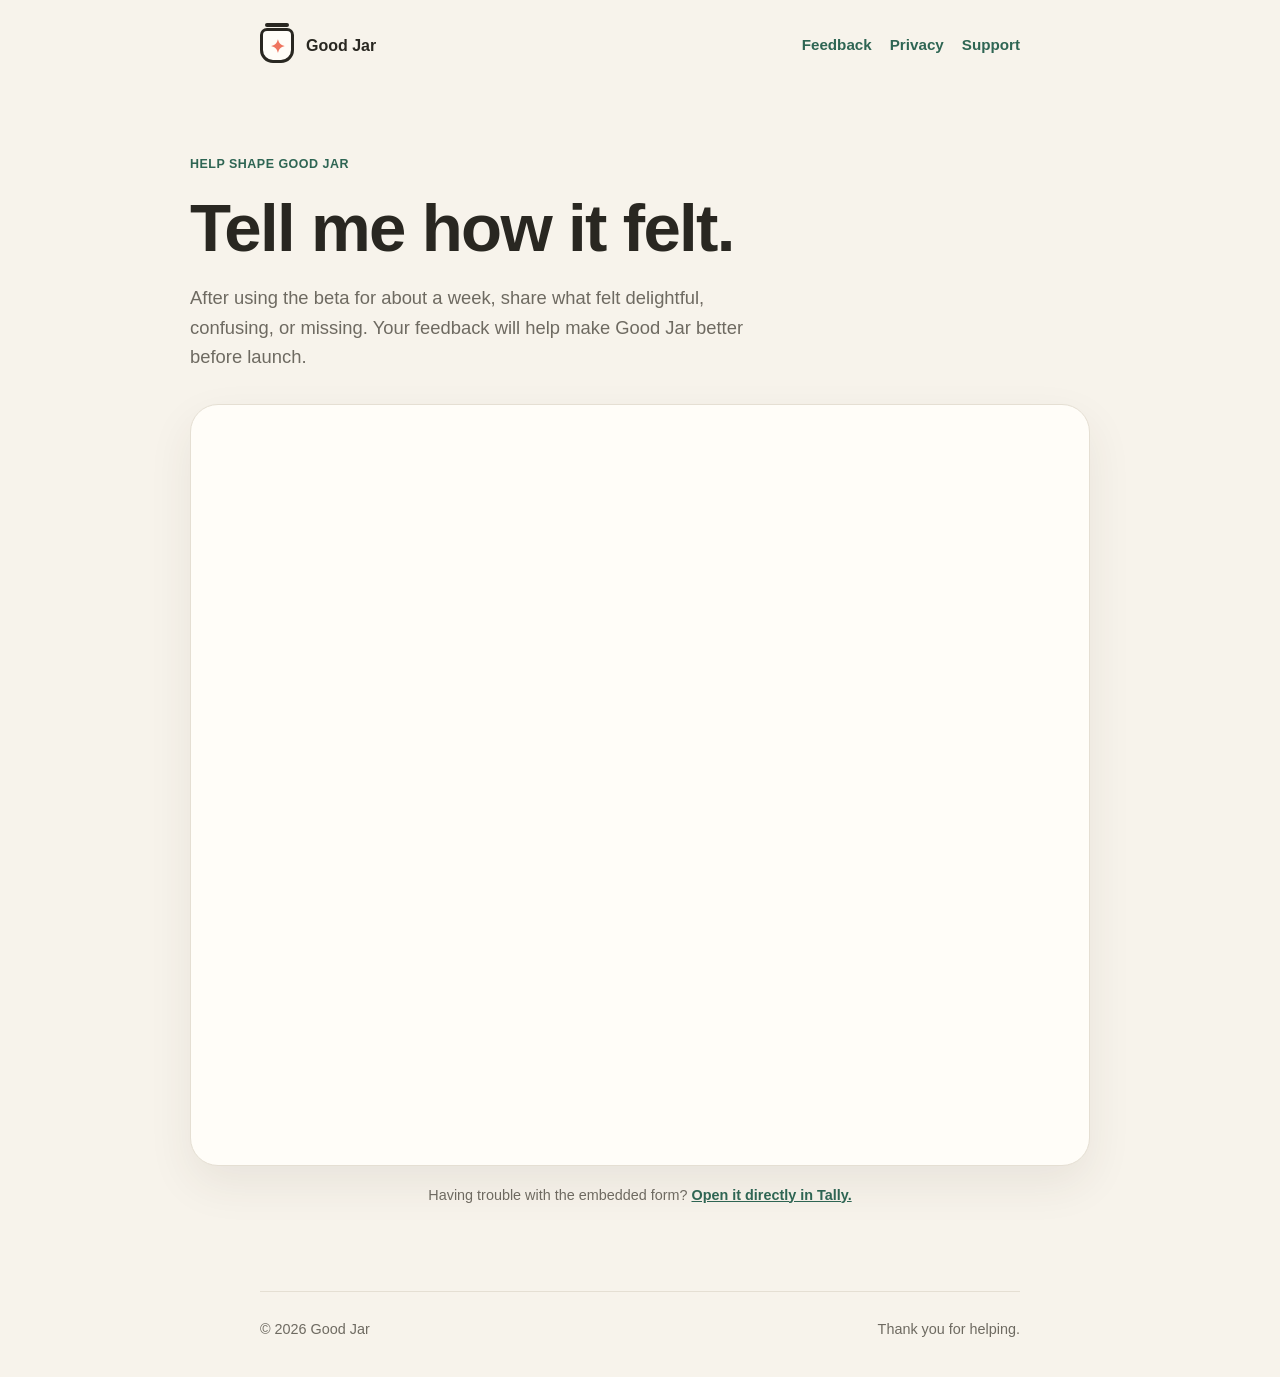
==== feedback/index.html @ f4d5628f "Add embedded beta feedback page" ====
<!doctype html>
<html lang="en">
<head>
  <meta charset="utf-8">
  <meta name="viewport" content="width=device-width, initial-scale=1">
  <meta name="description" content="Share feedback about the Good Jar iOS beta.">
  <title>Beta Feedback · Good Jar</title>
  <link rel="stylesheet" href="../styles.css">
</head>
<body>
  <header class="site-header">
    <a class="brand" href="/"><span class="jar" aria-hidden="true"></span><span>Good Jar</span></a>
    <nav aria-label="Main navigation"><a href="/feedback/" aria-current="page">Feedback</a><a href="/privacy/">Privacy</a><a href="/support/">Support</a></nav>
  </header>
  <main class="feedback-page">
    <header class="feedback-intro">
      <p class="eyebrow">Help shape Good Jar</p>
      <h1>Tell me how it felt.</h1>
      <p class="lede">After using the beta for about a week, share what felt delightful, confusing, or missing. Your feedback will help make Good Jar better before launch.</p>
    </header>
    <section class="feedback-form" aria-label="Good Jar beta feedback form">
      <iframe
        data-tally-src="https://tally.so/embed/2EdOkg?alignLeft=1&amp;hideTitle=1&amp;transparentBackground=1&amp;dynamicHeight=1"
        loading="lazy"
        width="100%"
        height="736"
        frameborder="0"
        marginheight="0"
        marginwidth="0"
        title="Good Jar Beta Feedback">
      </iframe>
      <noscript><p class="feedback-fallback"><a href="https://tally.so/r/2EdOkg">Open the feedback form</a></p></noscript>
    </section>
    <p class="feedback-fallback">Having trouble with the embedded form? <a href="https://tally.so/r/2EdOkg">Open it directly in Tally.</a></p>
  </main>
  <footer class="site-footer"><span>© 2026 Good Jar</span><span>Thank you for helping.</span></footer>
  <script src="https://tally.so/widgets/embed.js" async></script>
</body>
</html>
---- styles.css ----
:root {
  color-scheme: light;
  --paper: #f7f3eb;
  --card: #fffdf8;
  --ink: #292721;
  --muted: #6e6a61;
  --green: #2e6553;
  --mint: #dcece3;
  --coral: #ef755f;
  --line: #e5dfd3;
  font-family: ui-rounded, "SF Pro Rounded", "SF Pro Display", -apple-system, BlinkMacSystemFont, "Segoe UI", sans-serif;
}

* { box-sizing: border-box; }

body {
  margin: 0;
  background: var(--paper);
  color: var(--ink);
  line-height: 1.6;
}

a { color: var(--green); }

.site-header,
.site-footer,
main {
  width: min(100% - 40px, 760px);
  margin-inline: auto;
}

.site-header {
  display: flex;
  align-items: center;
  justify-content: space-between;
  gap: 24px;
  padding-block: 28px;
}

.brand {
  display: inline-flex;
  align-items: center;
  gap: 12px;
  color: var(--ink);
  font-weight: 750;
  text-decoration: none;
}

.jar {
  position: relative;
  width: 34px;
  height: 35px;
  border: 3px solid var(--ink);
  border-radius: 7px 7px 13px 13px;
  background: var(--card);
}

.jar::before {
  content: "";
  position: absolute;
  width: 24px;
  height: 4px;
  top: -8px;
  left: 2px;
  border-radius: 4px;
  background: var(--ink);
}

.jar::after {
  content: "✦";
  position: absolute;
  inset: 2px 0 0;
  display: grid;
  place-items: center;
  color: var(--coral);
  font-size: 18px;
}

nav { display: flex; gap: 18px; }
nav a { font-size: 0.95rem; font-weight: 650; text-decoration: none; }

main { padding-block: 52px 84px; }

.hero { padding-block: 34px 56px; text-align: center; }
.eyebrow { color: var(--green); font-weight: 750; letter-spacing: 0.04em; text-transform: uppercase; font-size: 0.78rem; }

h1, h2 { line-height: 1.18; letter-spacing: -0.025em; }
h1 { margin: 10px 0 18px; font-size: clamp(2.4rem, 8vw, 4.5rem); }
h2 { margin-top: 0; font-size: 1.35rem; }

.lede { max-width: 590px; margin: 0 auto; color: var(--muted); font-size: 1.15rem; }

.availability {
  display: inline-flex;
  align-items: center;
  gap: 9px;
  margin: 28px 0 0;
  padding: 10px 16px;
  border: 1px solid var(--line);
  border-radius: 999px;
  background: var(--card);
  color: var(--green);
  font-size: 0.9rem;
  font-weight: 700;
}

.availability span { color: var(--coral); font-size: 0.7rem; }

.section { padding-block: 70px; }
.section + .section { border-top: 1px solid var(--line); }

.section-heading { max-width: 570px; margin-bottom: 32px; }
.section-heading h2,
.feature-intro h2,
.privacy-callout h2,
.launch-callout h2 { margin: 8px 0 12px; font-size: clamp(2rem, 5vw, 3rem); }

.steps {
  display: grid;
  grid-template-columns: repeat(3, minmax(0, 1fr));
  gap: 14px;
}

.step {
  padding: 24px;
  border: 1px solid var(--line);
  border-radius: 22px;
  background: var(--card);
}

.step-number {
  display: grid;
  width: 34px;
  height: 34px;
  margin-bottom: 22px;
  place-items: center;
  border-radius: 50%;
  background: var(--mint);
  color: var(--green);
  font-weight: 800;
}

h3 { margin: 0 0 8px; font-size: 1.05rem; line-height: 1.3; }
.step p, .feature-intro > p:last-child, .feature-list p, .privacy-callout p, .launch-callout p { margin: 0; color: var(--muted); }

.feature-section {
  display: grid;
  grid-template-columns: 0.85fr 1.15fr;
  gap: 50px;
  align-items: start;
}

.feature-list { display: grid; gap: 12px; }
.feature-list article {
  display: grid;
  grid-template-columns: 40px 1fr;
  gap: 14px;
  padding: 18px;
  border-radius: 18px;
  background: rgb(255 253 248 / 64%);
}

.feature-list article > span {
  display: grid;
  width: 38px;
  height: 38px;
  place-items: center;
  border-radius: 12px;
  background: var(--mint);
  color: var(--green);
  font-weight: 800;
}

.privacy-callout,
.launch-callout {
  display: grid;
  grid-template-columns: auto 1fr;
  gap: 26px;
  align-items: center;
  margin-block: 28px;
  padding: 34px;
  border-radius: 28px;
}

.privacy-callout { background: var(--mint); }
.launch-callout { background: #f6d6c9; }

.privacy-icon {
  display: grid;
  width: 62px;
  height: 62px;
  place-items: center;
  border-radius: 20px;
  background: var(--card);
  color: var(--green);
  font-size: 1.65rem;
  font-weight: 800;
}

.privacy-callout a { display: inline-block; margin-top: 14px; font-weight: 700; }

.large-jar {
  position: relative;
  display: grid;
  width: 88px;
  height: 92px;
  place-items: center;
  border: 5px solid var(--ink);
  border-radius: 18px 18px 30px 30px;
  background: var(--card);
}

.large-jar::before {
  content: "";
  position: absolute;
  width: 64px;
  height: 7px;
  top: -14px;
  border-radius: 5px;
  background: var(--ink);
}

.large-jar span { color: var(--coral); font-size: 34px; }
.info-links { margin-top: 64px; }

.card,
.policy section {
  background: var(--card);
  border: 1px solid var(--line);
  border-radius: 22px;
  padding: 24px;
  box-shadow: 0 12px 35px rgb(60 52 38 / 6%);
}

.links { display: grid; grid-template-columns: repeat(2, minmax(0, 1fr)); gap: 16px; }
.links a { text-decoration: none; }
.links p, .policy p, .policy li { color: var(--muted); }

.policy { display: grid; gap: 16px; }
.policy h1 { font-size: clamp(2.1rem, 7vw, 3.4rem); }
.policy > header .lede { margin-inline: 0; }
.policy ul { padding-left: 22px; }
.updated { margin-top: -8px; color: var(--muted); }

.feedback-page {
  width: min(100% - 40px, 900px);
}

.feedback-intro {
  max-width: 680px;
  margin-bottom: 32px;
}

.feedback-intro h1 {
  margin-bottom: 16px;
  font-size: clamp(2.4rem, 7vw, 4.2rem);
}

.feedback-intro .lede { margin-inline: 0; }

.feedback-form {
  overflow: hidden;
  min-height: 760px;
  padding: 12px;
  border: 1px solid var(--line);
  border-radius: 28px;
  background: var(--card);
  box-shadow: 0 18px 45px rgb(60 52 38 / 8%);
}

.feedback-form iframe {
  display: block;
  width: 100%;
  min-height: 736px;
  border: 0;
  border-radius: 20px;
}

.feedback-fallback {
  margin: 18px 0 0;
  color: var(--muted);
  text-align: center;
  font-size: 0.9rem;
}

.feedback-fallback a { font-weight: 700; }

.site-footer {
  display: flex;
  justify-content: space-between;
  gap: 20px;
  padding-block: 26px 36px;
  border-top: 1px solid var(--line);
  color: var(--muted);
  font-size: 0.9rem;
}

@media (max-width: 560px) {
  .site-header, .site-footer { align-items: flex-start; }
  .site-header { flex-direction: column; }
  .links, .steps, .feature-section { grid-template-columns: 1fr; }
  .feature-section { gap: 28px; }
  .privacy-callout, .launch-callout { grid-template-columns: 1fr; }
  .section { padding-block: 52px; }
  main { padding-top: 26px; }
  nav { flex-wrap: wrap; gap: 10px 16px; }
  .feedback-form { margin-inline: -8px; padding: 4px; border-radius: 22px; }
}
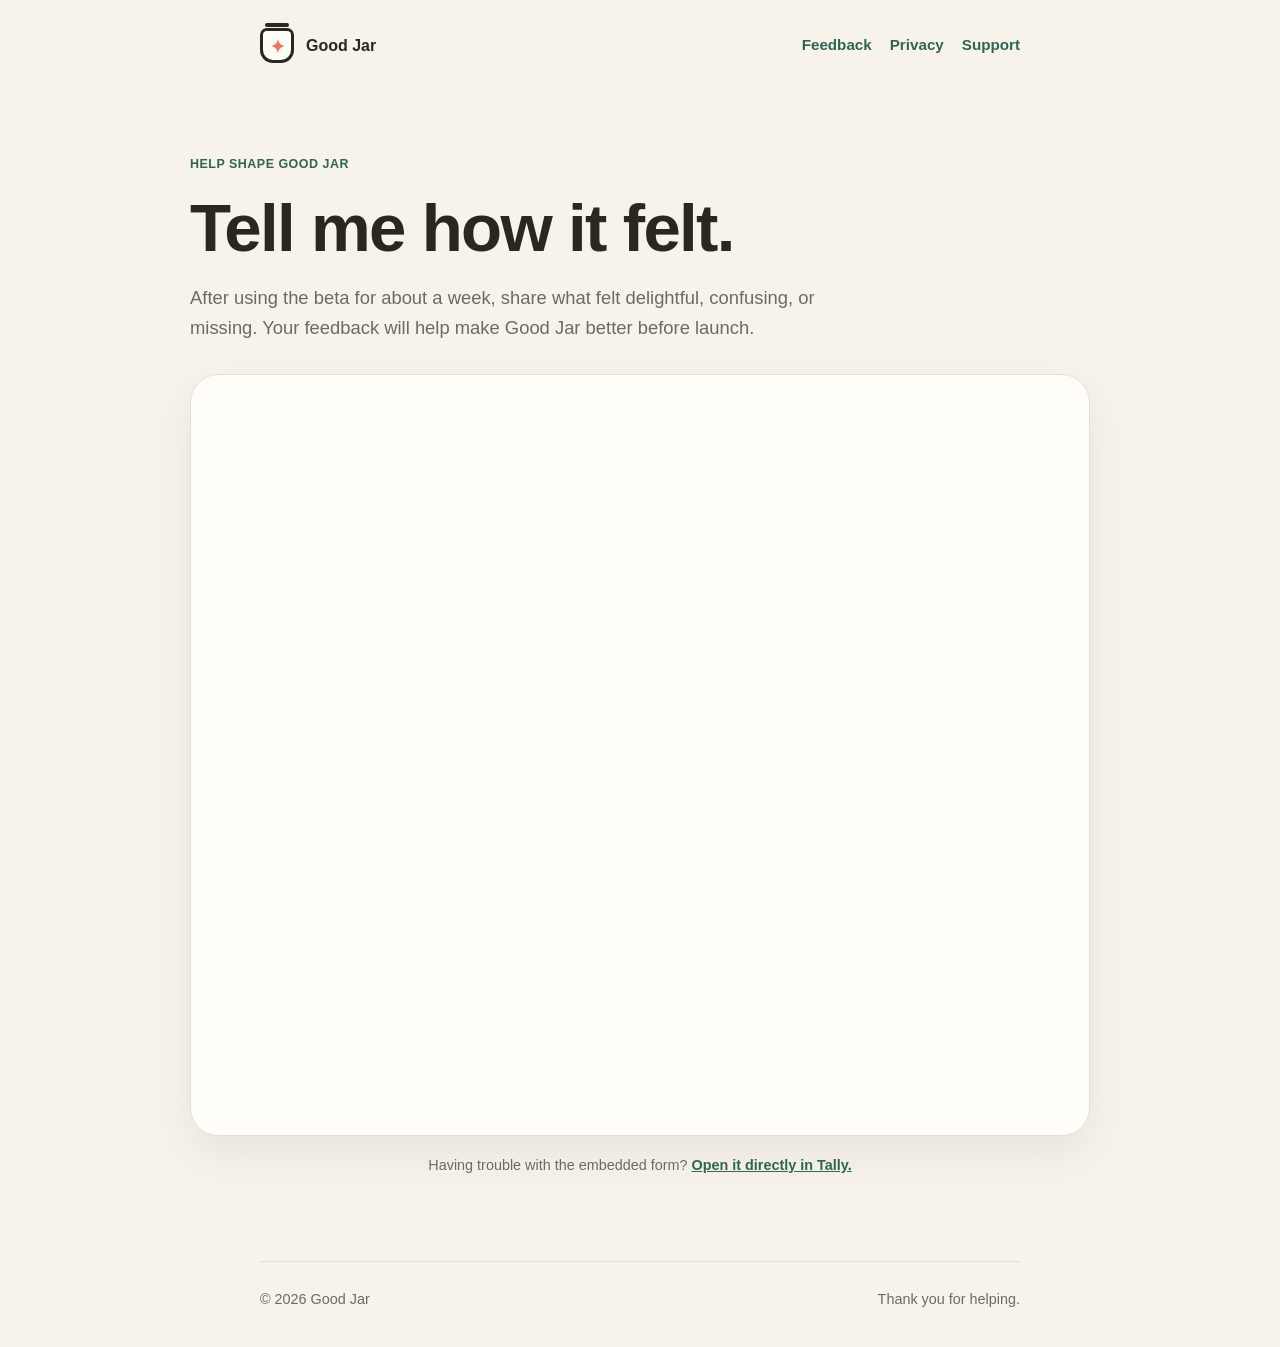
==== commit 97863dd3: "Align embedded feedback form" ====
--- a/feedback/index.html
+++ b/feedback/index.html
@@ -5,7 +5,7 @@
   <meta name="viewport" content="width=device-width, initial-scale=1">
   <meta name="description" content="Share feedback about the Good Jar iOS beta.">
   <title>Beta Feedback · Good Jar</title>
-  <link rel="stylesheet" href="../styles.css">
+  <link rel="stylesheet" href="../styles.css?v=20260812-2">
 </head>
 <body>
   <header class="site-header">
--- a/styles.css
+++ b/styles.css
@@ -256,7 +256,11 @@
   font-size: clamp(2.4rem, 7vw, 4.2rem);
 }
 
-.feedback-intro .lede { margin-inline: 0; }
+.feedback-intro .lede {
+  max-width: 680px;
+  margin: 0;
+  text-align: left;
+}
 
 .feedback-form {
   overflow: hidden;
@@ -270,8 +274,9 @@
 
 .feedback-form iframe {
   display: block;
-  width: 100%;
+  width: calc(100% + 24px);
   min-height: 736px;
+  margin-inline: -12px;
   border: 0;
   border-radius: 20px;
 }
@@ -304,5 +309,6 @@
   .section { padding-block: 52px; }
   main { padding-top: 26px; }
   nav { flex-wrap: wrap; gap: 10px 16px; }
-  .feedback-form { margin-inline: -8px; padding: 4px; border-radius: 22px; }
-}
+  .feedback-form { margin-inline: 0; padding: 4px; border-radius: 22px; }
+  .feedback-form iframe { width: calc(100% + 8px); margin-inline: -4px; }
+}
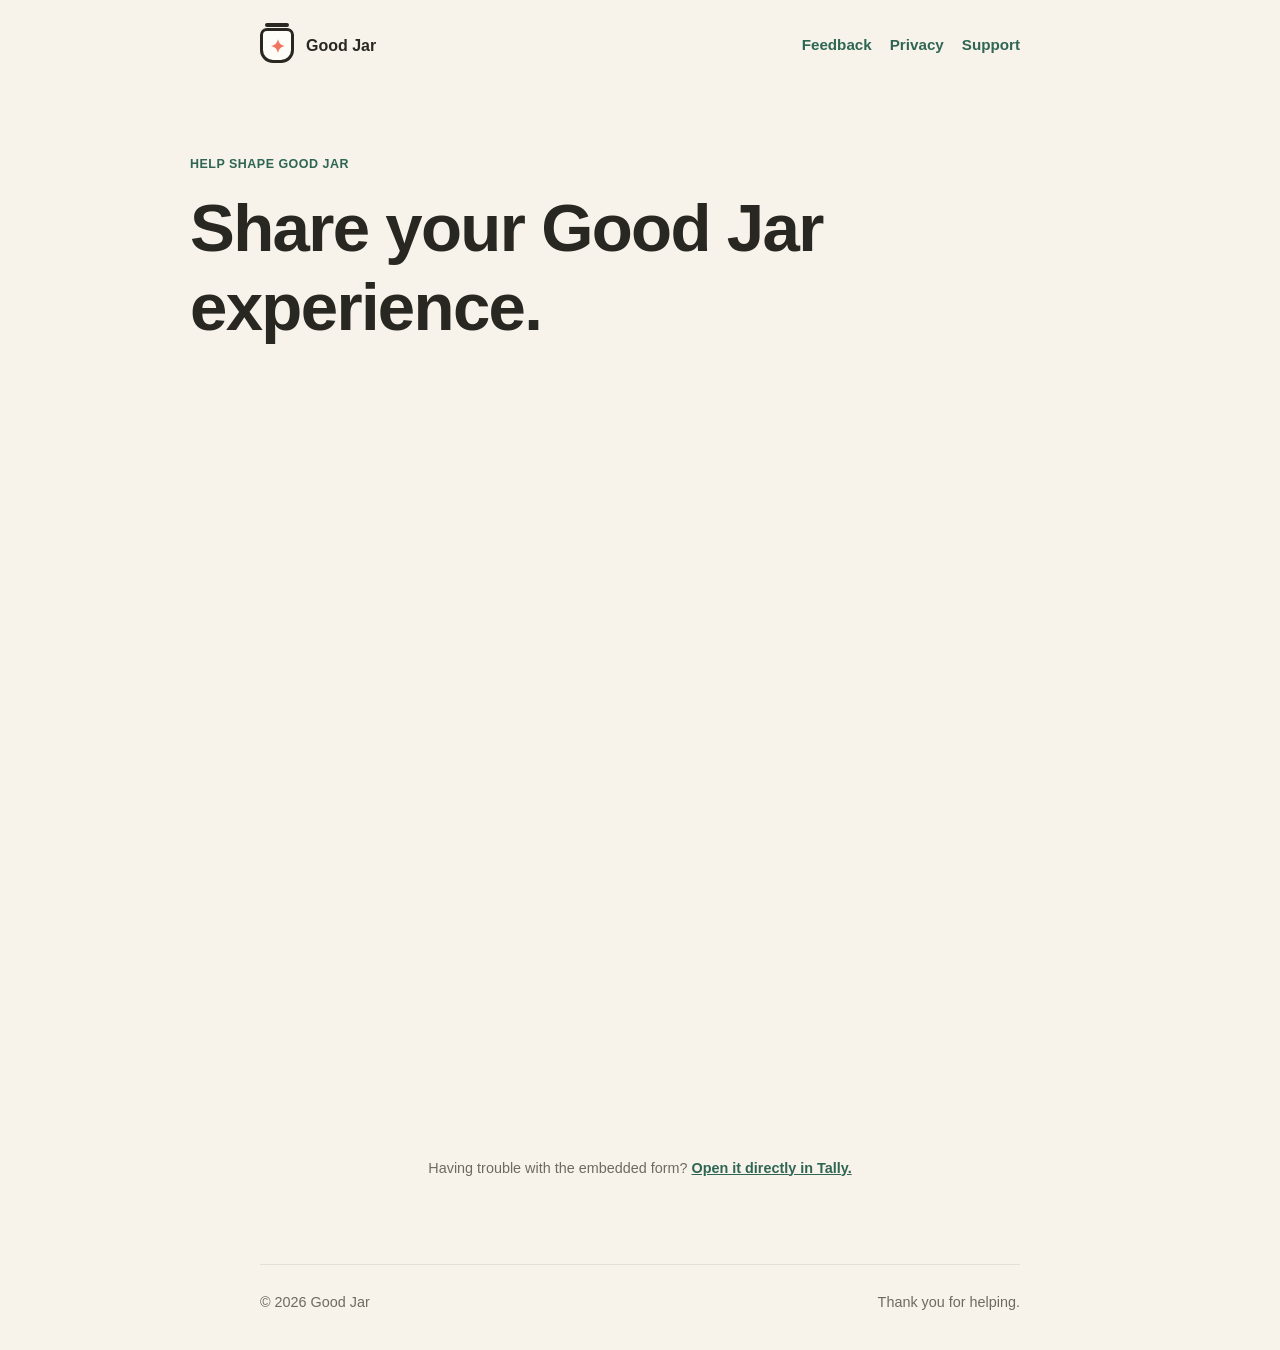
==== commit a6161ba4: "Simplify feedback page intro" ====
--- a/feedback/index.html
+++ b/feedback/index.html
@@ -5,7 +5,7 @@
   <meta name="viewport" content="width=device-width, initial-scale=1">
   <meta name="description" content="Share feedback about the Good Jar iOS beta.">
   <title>Beta Feedback · Good Jar</title>
-  <link rel="stylesheet" href="../styles.css?v=20260812-2">
+  <link rel="stylesheet" href="../styles.css?v=20260812-3">
 </head>
 <body>
   <header class="site-header">
@@ -15,8 +15,7 @@
   <main class="feedback-page">
     <header class="feedback-intro">
       <p class="eyebrow">Help shape Good Jar</p>
-      <h1>Tell me how it felt.</h1>
-      <p class="lede">After using the beta for about a week, share what felt delightful, confusing, or missing. Your feedback will help make Good Jar better before launch.</p>
+      <h1>Share your Good Jar experience.</h1>
     </header>
     <section class="feedback-form" aria-label="Good Jar beta feedback form">
       <iframe
--- a/styles.css
+++ b/styles.css
@@ -263,13 +263,8 @@
 }
 
 .feedback-form {
-  overflow: hidden;
   min-height: 760px;
-  padding: 12px;
-  border: 1px solid var(--line);
-  border-radius: 28px;
-  background: var(--card);
-  box-shadow: 0 18px 45px rgb(60 52 38 / 8%);
+  background: transparent;
 }
 
 .feedback-form iframe {
@@ -278,7 +273,6 @@
   min-height: 736px;
   margin-inline: -12px;
   border: 0;
-  border-radius: 20px;
 }
 
 .feedback-fallback {
@@ -309,6 +303,4 @@
   .section { padding-block: 52px; }
   main { padding-top: 26px; }
   nav { flex-wrap: wrap; gap: 10px 16px; }
-  .feedback-form { margin-inline: 0; padding: 4px; border-radius: 22px; }
-  .feedback-form iframe { width: calc(100% + 8px); margin-inline: -4px; }
-}
+}
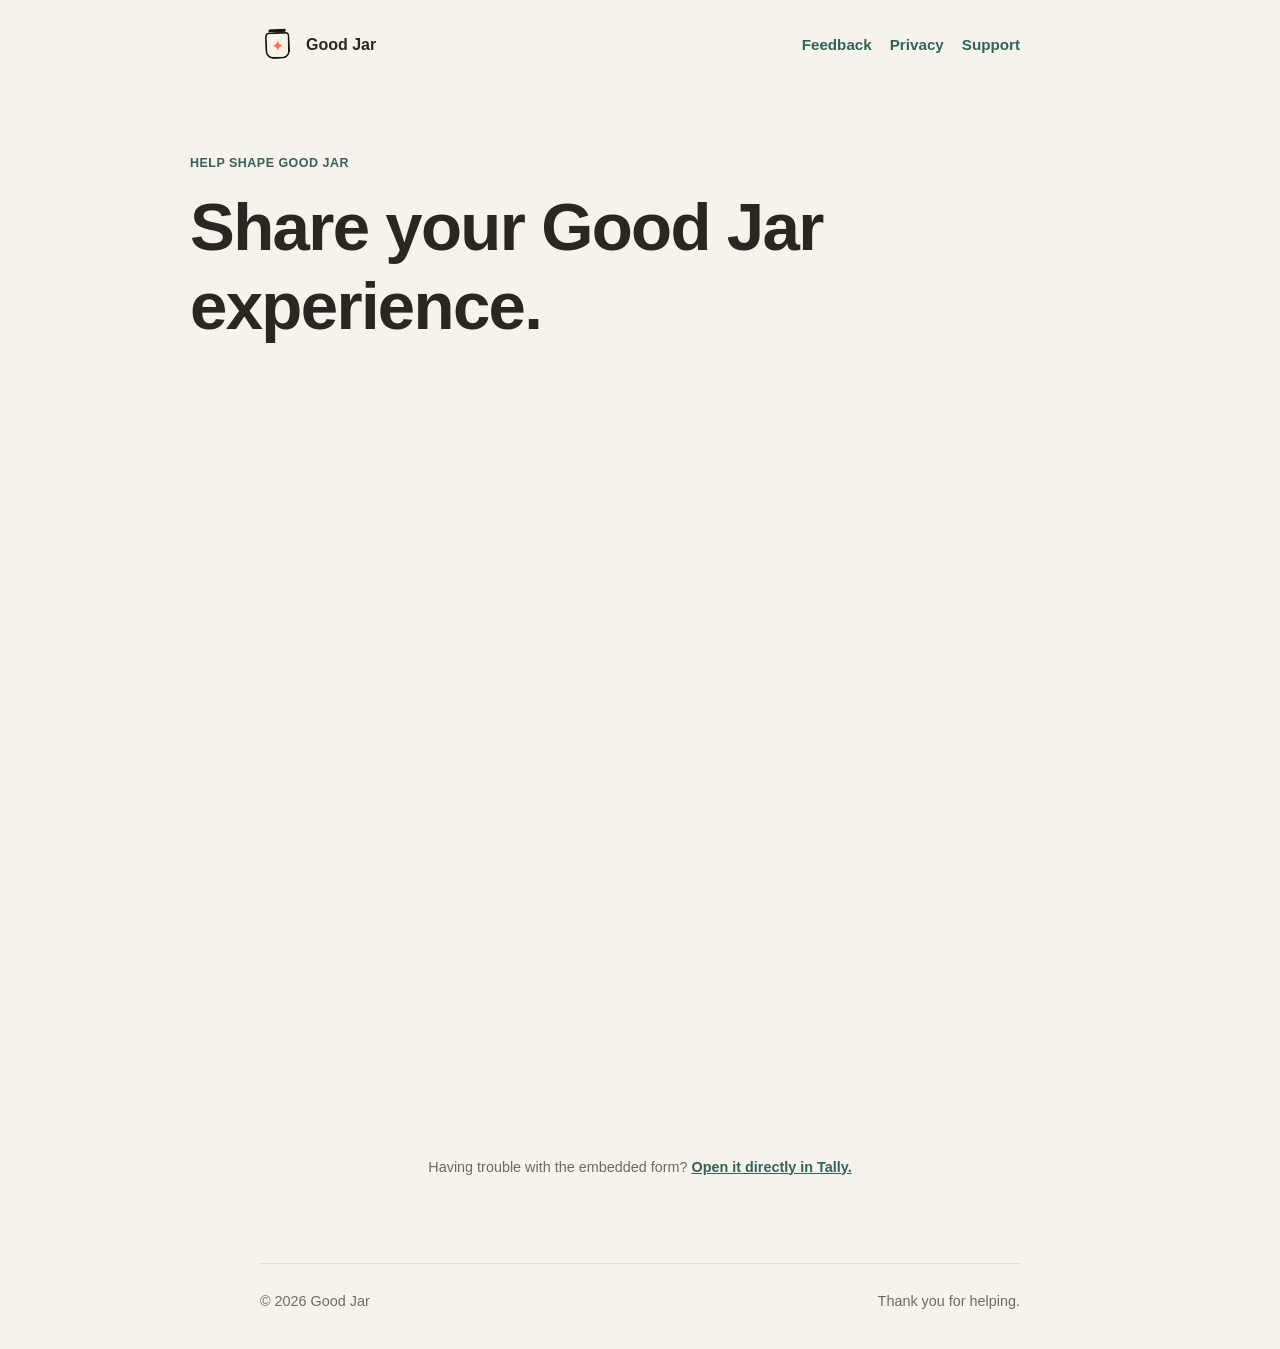
==== commit 6651efbc: "Unify website logo assets" ====
--- a/feedback/index.html
+++ b/feedback/index.html
@@ -5,11 +5,12 @@
   <meta name="viewport" content="width=device-width, initial-scale=1">
   <meta name="description" content="Share feedback about the Good Jar iOS beta.">
   <title>Beta Feedback · Good Jar</title>
+  <link rel="icon" href="/assets/good-jar-mark.png" type="image/png">
   <link rel="stylesheet" href="../styles.css?v=20260812-3">
 </head>
 <body>
   <header class="site-header">
-    <a class="brand" href="/"><span class="jar" aria-hidden="true"></span><span>Good Jar</span></a>
+    <a class="brand" href="/"><img class="brand-mark" src="/assets/good-jar-mark.png" alt=""><span>Good Jar</span></a>
     <nav aria-label="Main navigation"><a href="/feedback/" aria-current="page">Feedback</a><a href="/privacy/">Privacy</a><a href="/support/">Support</a></nav>
   </header>
   <main class="feedback-page">
--- a/styles.css
+++ b/styles.css
@@ -46,34 +46,10 @@
   text-decoration: none;
 }
 
-.jar {
-  position: relative;
+.brand-mark {
   width: 34px;
-  height: 35px;
-  border: 3px solid var(--ink);
-  border-radius: 7px 7px 13px 13px;
-  background: var(--card);
-}
-
-.jar::before {
-  content: "";
-  position: absolute;
-  width: 24px;
-  height: 4px;
-  top: -8px;
-  left: 2px;
-  border-radius: 4px;
-  background: var(--ink);
-}
-
-.jar::after {
-  content: "✦";
-  position: absolute;
-  inset: 2px 0 0;
-  display: grid;
-  place-items: center;
-  color: var(--coral);
-  font-size: 18px;
+  height: 34px;
+  object-fit: contain;
 }
 
 nav { display: flex; gap: 18px; }
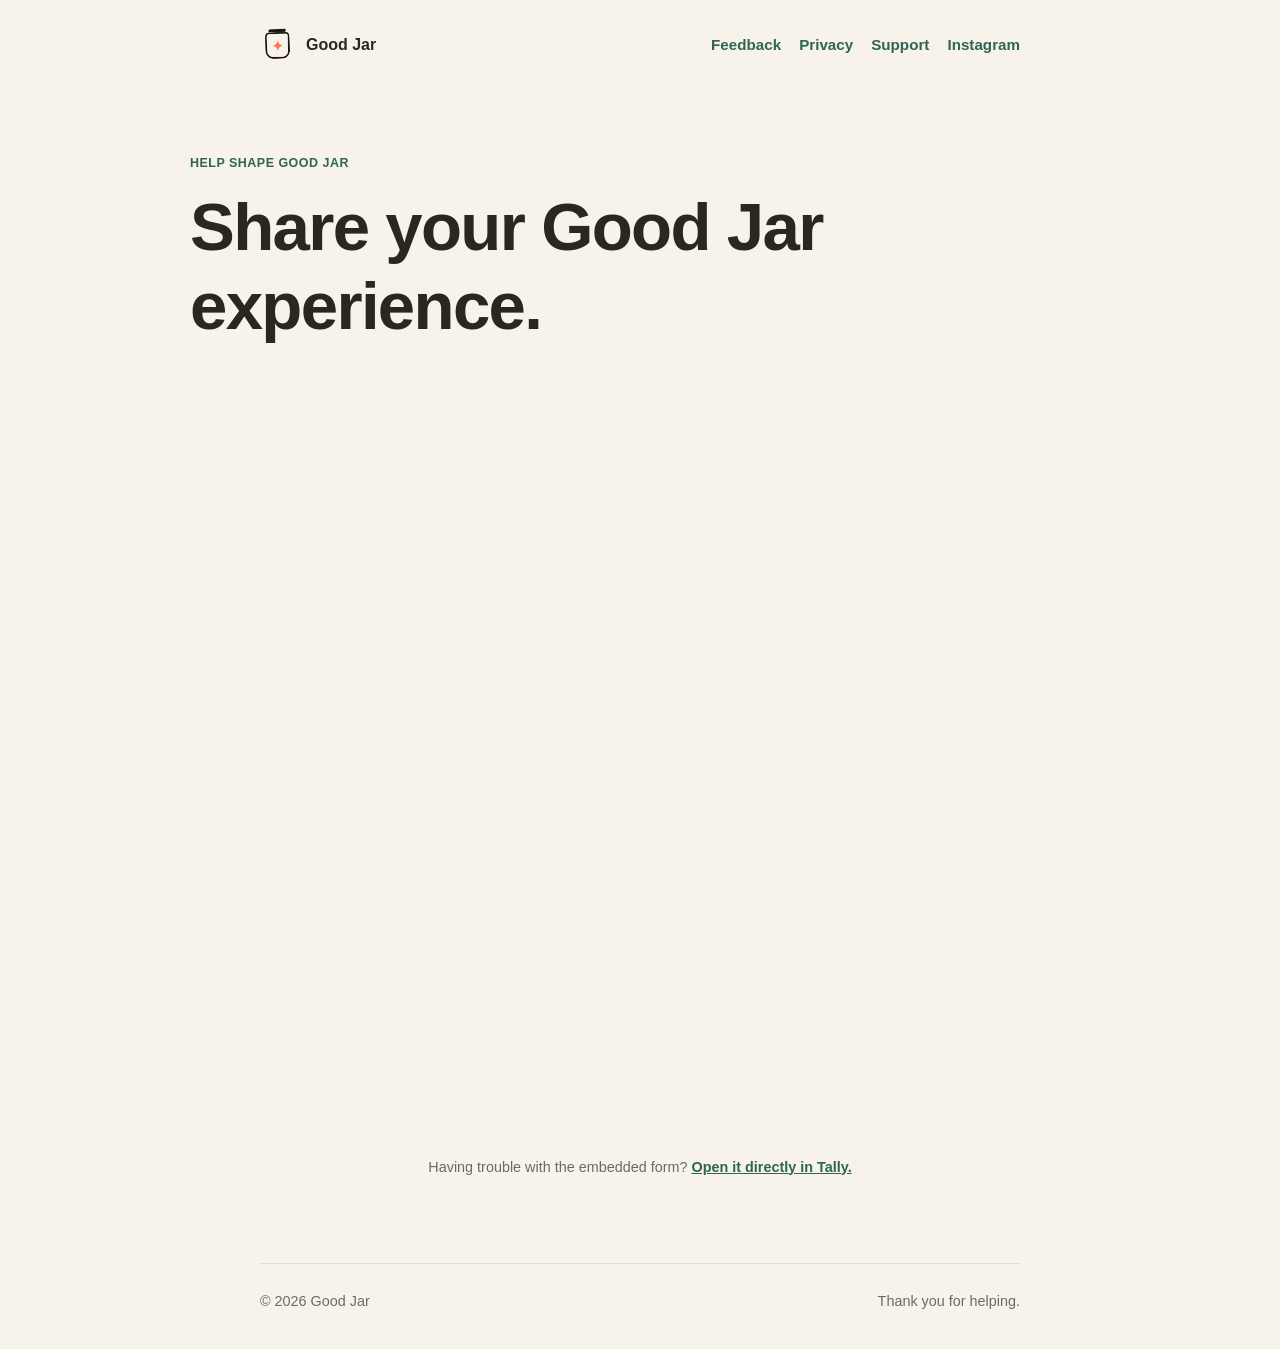
==== commit 634626f9: "Add Instagram link to website" ====
--- a/feedback/index.html
+++ b/feedback/index.html
@@ -11,7 +11,7 @@
 <body>
   <header class="site-header">
     <a class="brand" href="/"><img class="brand-mark" src="/assets/good-jar-mark.png" alt=""><span>Good Jar</span></a>
-    <nav aria-label="Main navigation"><a href="/feedback/" aria-current="page">Feedback</a><a href="/privacy/">Privacy</a><a href="/support/">Support</a></nav>
+    <nav aria-label="Main navigation"><a href="/feedback/" aria-current="page">Feedback</a><a href="/privacy/">Privacy</a><a href="/support/">Support</a><a href="https://www.instagram.com/goodjar.app/" target="_blank" rel="noopener noreferrer" aria-label="Good Jar on Instagram (opens in a new tab)">Instagram</a></nav>
   </header>
   <main class="feedback-page">
     <header class="feedback-intro">
